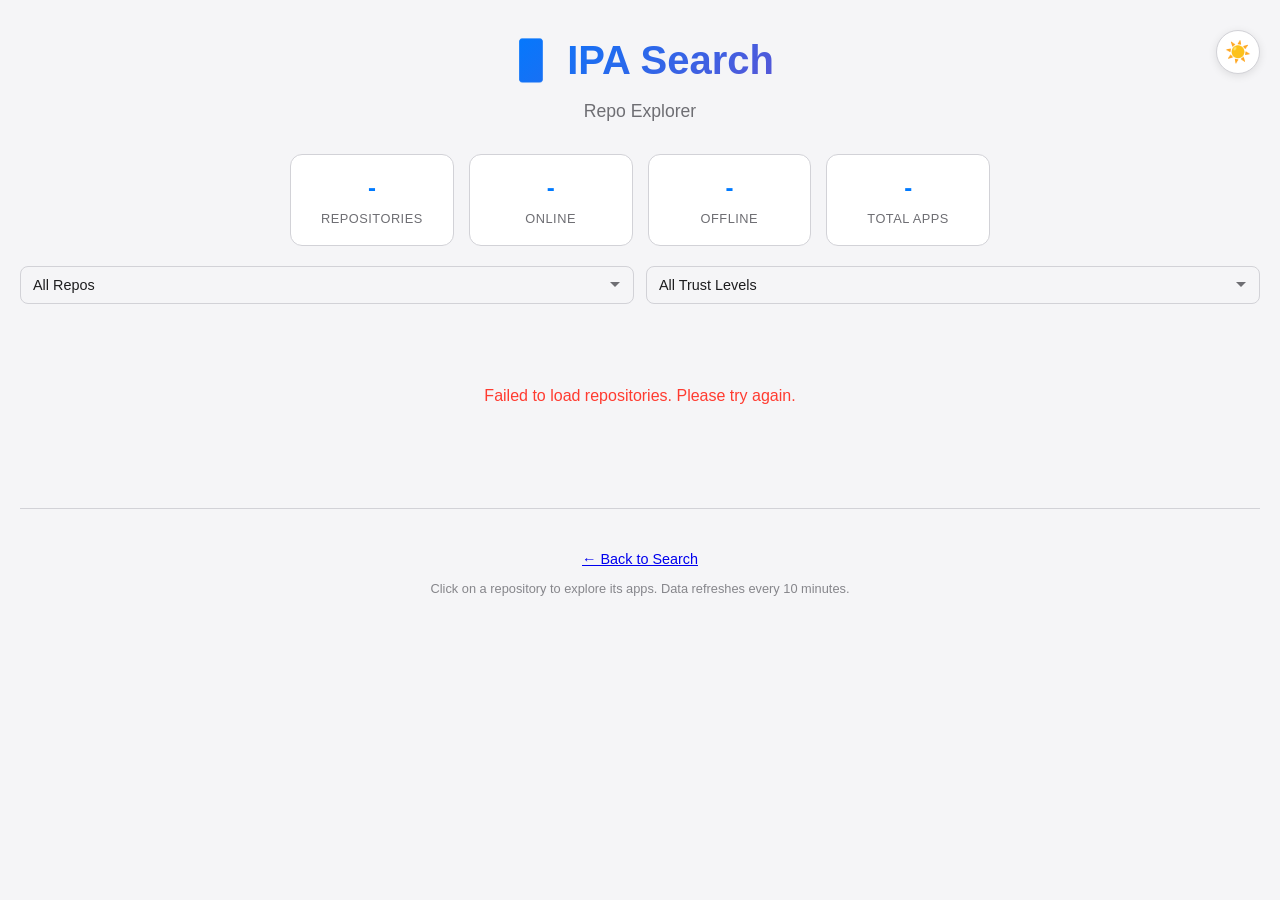
==== sources.html @ beb0f43f "Create sources.html" ====
<!DOCTYPE html>
<html lang="en">
<head>
  <meta charset="UTF-8">
  <meta name="viewport" content="width=device-width, initial-scale=1.0">
  <meta name="description" content="Browse 100+ AltStore & SideStore sources. Explore repos, see app counts, check online status. Find the best IPA repositories for iOS sideloading.">
  <meta name="keywords" content="AltStore sources, SideStore repos, AltStore repos 2025, best AltStore sources, IPA repositories, iOS repo list, sideload sources, TrollStore sources">
  <title>Repo Explorer: Browse 100+ AltStore & SideStore Sources | IPA Search</title>

  <!-- Canonical URL -->
  <link rel="canonical" href="https://ipasearch.xyz/sources.html">

  <!-- Open Graph / Facebook -->
  <meta property="og:type" content="website">
  <meta property="og:url" content="https://ipasearch.xyz/sources.html">
  <meta property="og:title" content="Repo Explorer: Browse 100+ AltStore & SideStore Sources">
  <meta property="og:description" content="Browse 100+ AltStore & SideStore sources. Explore repos, see app counts, check online status. Find the best IPA repositories.">
  <meta property="og:image" content="https://ipasearch.xyz/og-image.png">

  <!-- Twitter -->
  <meta name="twitter:card" content="summary_large_image">
  <meta name="twitter:url" content="https://ipasearch.xyz/sources.html">
  <meta name="twitter:title" content="Repo Explorer: Browse 100+ AltStore & SideStore Sources">
  <meta name="twitter:description" content="Browse 100+ AltStore & SideStore sources. Explore repos, see app counts, check online status.">
  <meta name="twitter:image" content="https://ipasearch.xyz/og-image.png">

  <link rel="stylesheet" href="style.css">

  <!-- Favicon & Apple Touch Icon -->
  <link rel="icon" href="data:image/svg+xml,<svg xmlns='http://www.w3.org/2000/svg' viewBox='0 0 100 100'><rect fill='%23007aff' width='100' height='100' rx='22'/></svg>">
  <link rel="apple-touch-icon" href="/apple-touch-icon.png">

  <!-- Structured Data (JSON-LD) -->
  <script type="application/ld+json">
  {
    "@context": "https://schema.org",
    "@type": "CollectionPage",
    "name": "Repo Explorer | IPA Search",
    "url": "https://ipasearch.xyz/sources.html",
    "description": "Browse all 100+ iOS app repository sources. Explore apps in each repo.",
    "isPartOf": {
      "@type": "WebApplication",
      "name": "IPA Search",
      "url": "https://ipasearch.xyz/"
    }
  }
  </script>
</head>
<body>
  <div class="container">
    <!-- Header -->
    <header>
      <div class="header-content">
        <h1><a href="/" class="header-link">📱 IPA Search</a></h1>
        <p class="subtitle">Repo Explorer</p>
        <button id="theme-toggle" class="theme-btn" aria-label="Toggle theme">
          <span class="sun-icon">☀️</span>
          <span class="moon-icon">🌙</span>
        </button>
      </div>
    </header>

    <!-- Stats Section -->
    <section class="sources-stats">
      <div class="stats-grid">
        <div class="stat-card">
          <span class="stat-value" id="stat-total">-</span>
          <span class="stat-label">Repositories</span>
        </div>
        <div class="stat-card">
          <span class="stat-value" id="stat-online">-</span>
          <span class="stat-label">Online</span>
        </div>
        <div class="stat-card">
          <span class="stat-value" id="stat-offline">-</span>
          <span class="stat-label">Offline</span>
        </div>
        <div class="stat-card">
          <span class="stat-value" id="stat-apps">-</span>
          <span class="stat-label">Total Apps</span>
        </div>
      </div>
    </section>

    <!-- Filter -->
    <section class="sources-filter">
      <select id="filter-status" class="filter-select">
        <option value="all">All Repos</option>
        <option value="online">Online Only</option>
        <option value="offline">Offline Only</option>
      </select>
      <select id="filter-trust" class="filter-select">
        <option value="all">All Trust Levels</option>
        <option value="official">Official</option>
        <option value="developer">Developer</option>
        <option value="community">Community</option>
        <option value="unverified">Unverified</option>
      </select>
    </section>

    <!-- Sources List -->
    <section class="sources-section">
      <div id="loading" class="loading">
        <div class="spinner"></div>
        <p>Loading repositories...</p>
      </div>

      <div id="sources-list" class="sources-list hidden"></div>
    </section>

    <!-- Footer -->
    <footer>
      <p><a href="/">← Back to Search</a></p>
      <p class="disclaimer">Click on a repository to explore its apps. Data refreshes every 10 minutes.</p>
    </footer>
  </div>

  <script>
    // Theme handling
    const themeToggle = document.getElementById('theme-toggle');
    const savedTheme = localStorage.getItem('theme') || 'light';
    document.documentElement.setAttribute('data-theme', savedTheme);

    themeToggle.addEventListener('click', () => {
      const current = document.documentElement.getAttribute('data-theme');
      const next = current === 'dark' ? 'light' : 'dark';
      document.documentElement.setAttribute('data-theme', next);
      localStorage.setItem('theme', next);
    });

    // Sanitization helpers
    function escapeHtml(text) {
      const div = document.createElement('div');
      div.textContent = String(text);
      return div.innerHTML;
    }

    function escapeAttr(text) {
      return String(text).replace(/&/g, '&amp;').replace(/"/g, '&quot;').replace(/'/g, '&#39;').replace(/</g, '&lt;').replace(/>/g, '&gt;');
    }

    function sanitizeUrl(url) {
      if (!url) return '';
      const str = String(url).trim();
      if (str.startsWith('data:image/')) return str;
      try {
        const parsed = new URL(str);
        if (parsed.protocol === 'https:' || parsed.protocol === 'http:') return str;
      } catch {}
      return '';
    }

    // State
    let allSources = [];
    const expandedCache = new Map(); // Cache fetched apps

    // Elements
    const loading = document.getElementById('loading');
    const sourcesList = document.getElementById('sources-list');
    const filterStatus = document.getElementById('filter-status');
    const filterTrust = document.getElementById('filter-trust');

    // Fetch sources
    async function fetchSources() {
      try {
        const res = await fetch('/api/sources');
        const data = await res.json();

        document.getElementById('stat-total').textContent = data.totalSources;
        document.getElementById('stat-online').textContent = data.successful;
        document.getElementById('stat-offline').textContent = data.failed;
        document.getElementById('stat-apps').textContent = data.totalApps.toLocaleString();

        allSources = data.sources;
        renderSources(allSources);

        loading.classList.add('hidden');
        sourcesList.classList.remove('hidden');
      } catch (err) {
        loading.innerHTML = '<p class="error-message">Failed to load repositories. Please try again.</p>';
      }
    }

    // Render sources
    function renderSources(sources) {
      sourcesList.innerHTML = sources.map((source, index) => {
        const trustBadge = source.trust ?
          `<span class="trust-badge ${source.trust}">${capitalize(source.trust)}</span>` : '';
        const palBadge = source.pal ?
          `<span class="trust-badge trust-pal">PAL</span>` : '';
        const statusClass = source.success ? 'online' : 'offline';
        const statusDot = `<span class="status-dot ${statusClass}"></span>`;

        const safeIconUrl = sanitizeUrl(source.iconURL);
        const iconHtml = safeIconUrl
          ? `<img src="${escapeAttr(safeIconUrl)}" alt="" onerror="this.parentElement.innerHTML='📦'">`
          : '📦';

        return `
          <div class="repo-card ${statusClass}" data-url="${encodeURIComponent(source.url)}" data-index="${index}">
            <div class="repo-header" onclick="toggleRepo(this.parentElement)">
              <div class="repo-icon-placeholder">${iconHtml}</div>
              <div class="repo-info">
                <div class="repo-title-row">
                  ${statusDot}
                  <h3 class="repo-name">${escapeHtml(source.name || 'Unknown')}</h3>
                  <span class="repo-count">${parseInt(source.appCount, 10) || 0}</span>
                  ${trustBadge}${palBadge}
                </div>
                <p class="repo-url">${escapeHtml(source.url)}</p>
              </div>
              <span class="repo-chevron">▶</span>
            </div>
            <div class="repo-content hidden">
              <div class="repo-apps-loading">
                <div class="spinner-small"></div>
                <span>Loading apps...</span>
              </div>
              <div class="repo-apps hidden"></div>
            </div>
          </div>
        `;
      }).join('');
    }

    // Toggle repo expansion
    async function toggleRepo(card) {
      const content = card.querySelector('.repo-content');
      const chevron = card.querySelector('.repo-chevron');
      const appsContainer = card.querySelector('.repo-apps');
      const appsLoading = card.querySelector('.repo-apps-loading');
      const url = decodeURIComponent(card.dataset.url);

      // Toggle expanded state
      const isExpanded = !content.classList.contains('hidden');

      if (isExpanded) {
        content.classList.add('hidden');
        chevron.classList.remove('expanded');
        return;
      }

      content.classList.remove('hidden');
      chevron.classList.add('expanded');

      // Check cache
      if (expandedCache.has(url)) {
        appsLoading.classList.add('hidden');
        appsContainer.classList.remove('hidden');
        appsContainer.innerHTML = expandedCache.get(url);
        return;
      }

      // Fetch apps
      try {
        const res = await fetch(`/api/source?url=${encodeURIComponent(url)}`);
        const data = await res.json();

        if (!data.success) {
          throw new Error(data.error || 'Failed to load');
        }

        const appsHtml = renderApps(data.apps);
        expandedCache.set(url, appsHtml);

        appsLoading.classList.add('hidden');
        appsContainer.classList.remove('hidden');
        appsContainer.innerHTML = appsHtml;

        // Update icon if available
        if (data.iconURL) {
          const safeUrl = sanitizeUrl(data.iconURL);
          if (safeUrl) {
            const iconEl = card.querySelector('.repo-icon-placeholder');
            iconEl.innerHTML = `<img src="${escapeAttr(safeUrl)}" alt="" onerror="this.parentElement.innerHTML='📦'">`;
          }
        }

      } catch (err) {
        appsLoading.innerHTML = `<span class="error-message">Failed to load apps: ${escapeHtml(err.message)}</span>`;
      }
    }

    // Render apps list
    function renderApps(apps) {
      if (!apps || apps.length === 0) {
        return '<p class="no-apps">No apps found in this repository.</p>';
      }

      return apps.map(app => {
        const age = app.versionDate ? getTimeAgo(app.versionDate) : '';
        const size = app.size ? formatSize(app.size) : '';
        const desc = app.localizedDescription ?
          truncate(app.localizedDescription.replace(/\n/g, ' '), 100) : '';

        const appIconUrl = sanitizeUrl(app.iconURL) || 'data:image/svg+xml,<svg xmlns=%22http://www.w3.org/2000/svg%22 viewBox=%220 0 60 60%22><rect fill=%22%23666%22 width=%2260%22 height=%2260%22 rx=%2212%22/></svg>';
        const appDownloadUrl = sanitizeUrl(app.downloadURL);

        return `
          <div class="repo-app-card">
            <img class="repo-app-icon" src="${escapeAttr(appIconUrl)}" alt="" onerror="this.src='data:image/svg+xml,<svg xmlns=%22http://www.w3.org/2000/svg%22 viewBox=%220 0 60 60%22><rect fill=%22%23666%22 width=%2260%22 height=%2260%22 rx=%2212%22/></svg>'">
            <div class="repo-app-info">
              <h4 class="repo-app-name">${escapeHtml(app.name)}</h4>
              <div class="repo-app-meta">
                ${age ? `<span class="repo-app-age">${escapeHtml(age)}</span>` : ''}
                ${app.version ? `<span class="repo-app-version">v${escapeHtml(app.version)}</span>` : ''}
                ${size ? `<span class="repo-app-size">${escapeHtml(size)}</span>` : ''}
              </div>
              ${desc ? `<p class="repo-app-desc">${escapeHtml(desc)}</p>` : ''}
            </div>
            ${appDownloadUrl ? `<a href="${escapeAttr(appDownloadUrl)}" class="repo-app-download" target="_blank" title="Download" onclick="event.stopPropagation()">⬇️</a>` : ''}
          </div>
        `;
      }).join('');
    }

    // Filter sources
    function applyFilters() {
      const status = filterStatus.value;
      const trust = filterTrust.value;

      let filtered = allSources;

      if (status === 'online') {
        filtered = filtered.filter(s => s.success);
      } else if (status === 'offline') {
        filtered = filtered.filter(s => !s.success);
      }

      if (trust !== 'all') {
        if (trust === 'unverified') {
          filtered = filtered.filter(s => !s.trust);
        } else {
          filtered = filtered.filter(s => s.trust === trust);
        }
      }

      renderSources(filtered);
    }

    filterStatus.addEventListener('change', applyFilters);
    filterTrust.addEventListener('change', applyFilters);

    // Helpers
    function capitalize(str) {
      return str.charAt(0).toUpperCase() + str.slice(1);
    }

    function truncate(str, len) {
      return str.length > len ? str.substring(0, len) + '...' : str;
    }

    function formatSize(bytes) {
      if (bytes < 1024 * 1024) return Math.round(bytes / 1024) + ' KB';
      return (bytes / (1024 * 1024)).toFixed(1) + ' MB';
    }

    function getTimeAgo(dateStr) {
      const date = new Date(dateStr);
      const now = new Date();
      const diffMs = now - date;
      const diffDays = Math.floor(diffMs / (1000 * 60 * 60 * 24));

      if (diffDays < 0) return 'Future';
      if (diffDays === 0) return 'Today';
      if (diffDays === 1) return 'Yesterday';
      if (diffDays < 7) return diffDays + ' days ago';
      if (diffDays < 30) return Math.floor(diffDays / 7) + 'w ago';
      if (diffDays < 365) return Math.floor(diffDays / 30) + 'mo ago';

      const years = Math.floor(diffDays / 365);
      const remainingDays = diffDays % 365;
      if (remainingDays > 30) {
        return `${years}y ${Math.floor(remainingDays / 30)}mo ago`;
      }
      return `${years}y ago`;
    }

    // Init
    fetchSources();
  </script>
<script type="module" src="https://static.cloudflareinsights.com/beacon.min.js/v31edd6df95cf4e85bb4c19e7a9bdbcba1788362987495" integrity="sha512-iIg7k2xntmwu6/uSb5tpc/hySgZc4eoL31yB29W6tJFo2akwjPWcEqnCEdJvGexCL0KEQwVYv5BlowfhVz26hg==" data-cf-beacon='{"version":"2024.11.0","token":"49f5c4924f894ab6a2064449a4769128","r":1,"spa":2}' crossorigin="anonymous"></script>
</body>
</html>
---- style.css ----
/* CSS Variables for Theming */
:root {
  /* Light Theme (default) */
  --bg-primary: #f5f5f7;
  --bg-secondary: #ffffff;
  --bg-tertiary: #e8e8ed;
  --text-primary: #1d1d1f;
  --text-secondary: #6e6e73;
  --text-tertiary: #86868b;
  --accent-color: #007aff;
  --accent-hover: #0056b3;
  --border-color: #d2d2d7;
  --shadow-color: rgba(0, 0, 0, 0.1);
  --card-bg: #ffffff;
  --success-color: #34c759;
  --error-color: #ff3b30;
  --warning-color: #ff9500;
}

[data-theme="dark"] {
  /* Dark Theme */
  --bg-primary: #000000;
  --bg-secondary: #1c1c1e;
  --bg-tertiary: #2c2c2e;
  --text-primary: #f5f5f7;
  --text-secondary: #a1a1a6;
  --text-tertiary: #6e6e73;
  --accent-color: #0a84ff;
  --accent-hover: #409cff;
  --border-color: #38383a;
  --shadow-color: rgba(0, 0, 0, 0.3);
  --card-bg: #1c1c1e;
  --success-color: #30d158;
  --error-color: #ff453a;
  --warning-color: #ff9f0a;
}

/* Reset & Base Styles */
* {
  margin: 0;
  padding: 0;
  box-sizing: border-box;
}

html, body {
  overflow-x: hidden;
}

body {
  font-family: -apple-system, BlinkMacSystemFont, 'Segoe UI', Roboto, Oxygen, Ubuntu, sans-serif;
  background-color: var(--bg-primary);
  color: var(--text-primary);
  line-height: 1.5;
  min-height: 100vh;
  transition: background-color 0.3s ease, color 0.3s ease;
}

.container {
  max-width: 1400px;
  margin: 0 auto;
  padding: 0 20px;
}

/* Header */
header {
  padding: 30px 0;
  text-align: center;
  position: relative;
}

.header-content {
  position: relative;
}

header h1 {
  font-size: 2.5rem;
  font-weight: 700;
  margin-bottom: 8px;
  background: linear-gradient(135deg, var(--accent-color), #5856d6);
  -webkit-background-clip: text;
  -webkit-text-fill-color: transparent;
  background-clip: text;
  cursor: pointer;
  transition: opacity 0.2s ease;
  display: inline-block;
}

header h1:hover {
  opacity: 0.7;
}

.subtitle {
  color: var(--text-secondary);
  font-size: 1.1rem;
}

/* Main Navigation */
.main-nav {
  display: flex;
  justify-content: center;
  gap: 12px;
  margin-bottom: 20px;
  flex-wrap: wrap;
}

.nav-btn {
  display: inline-flex;
  align-items: center;
  gap: 10px;
  padding: 12px 20px;
  background: var(--bg-secondary);
  border: 1px solid var(--border-color);
  border-radius: 12px;
  color: var(--text-primary);
  text-decoration: none;
  font-weight: 500;
  transition: all 0.2s;
  box-shadow: 0 2px 8px rgba(0, 0, 0, 0.06);
}

.nav-btn:hover {
  background: var(--accent-color);
  color: white;
  border-color: var(--accent-color);
  transform: translateY(-2px);
  box-shadow: 0 4px 12px rgba(0, 122, 255, 0.3);
}

.nav-btn:hover .nav-badge {
  background: rgba(255, 255, 255, 0.2);
  color: white;
}

.nav-icon {
  font-size: 1.3rem;
}

.nav-text {
  font-size: 1rem;
}

.nav-badge {
  background: var(--bg-tertiary);
  color: var(--text-secondary);
  font-size: 0.75rem;
  font-weight: 600;
  padding: 4px 10px;
  border-radius: 20px;
  transition: all 0.2s;
}

.nav-btn-secondary {
  background: transparent;
  border-style: dashed;
}

.nav-btn-secondary:hover {
  background: var(--accent-color);
  border-style: solid;
}

.nav-btn-donate {
  background: #ffdd00;
  color: #000;
  border-color: #ffdd00;
}

.nav-btn-donate:hover {
  background: #ffcc00;
  color: #000;
  border-color: #ffcc00;
}

/* Suggest Modal */
.suggest-modal-content {
  max-width: 450px;
}

.suggest-title {
  font-size: 1.4rem;
  margin: 0 0 8px 0;
}

.suggest-subtitle {
  color: var(--text-secondary);
  margin: 0 0 24px 0;
  font-size: 0.95rem;
}

.form-group {
  margin-bottom: 18px;
}

.form-group label {
  display: block;
  font-size: 0.85rem;
  font-weight: 500;
  margin-bottom: 6px;
  color: var(--text-primary);
}

.form-group input {
  width: 100%;
  padding: 12px 14px;
  font-size: 1rem;
  border: 1px solid var(--border-color);
  border-radius: 10px;
  background: var(--bg-primary);
  color: var(--text-primary);
  transition: border-color 0.2s, box-shadow 0.2s;
}

.form-group input:focus {
  outline: none;
  border-color: var(--accent-color);
  box-shadow: 0 0 0 3px rgba(0, 122, 255, 0.15);
}

.form-group input::placeholder {
  color: var(--text-secondary);
  opacity: 0.7;
}

.field-hint {
  display: block;
  font-size: 0.75rem;
  color: var(--text-tertiary);
  margin-top: 4px;
}

.form-group input:invalid:not(:placeholder-shown) + .field-hint {
  color: var(--error-color);
}

.suggest-submit-btn {
  width: 100%;
  padding: 14px;
  font-size: 1rem;
  font-weight: 600;
  color: white;
  background: var(--accent-color);
  border: none;
  border-radius: 10px;
  cursor: pointer;
  transition: background 0.2s, transform 0.1s;
}

.suggest-submit-btn:hover {
  background: #0066d6;
}

.suggest-submit-btn:active {
  transform: scale(0.98);
}

.suggest-submit-btn:disabled {
  opacity: 0.7;
  cursor: not-allowed;
}

.suggest-message {
  text-align: center;
  padding: 30px 20px;
}

.suggest-message .success-icon,
.suggest-message .error-icon {
  font-size: 3rem;
  display: block;
  margin-bottom: 12px;
}

.suggest-message p {
  margin: 0;
  font-size: 1.1rem;
  color: var(--text-primary);
}

/* Theme Toggle */
.theme-btn {
  position: absolute;
  top: 0;
  right: 0;
  background: var(--bg-secondary);
  border: 1px solid var(--border-color);
  border-radius: 50%;
  width: 44px;
  height: 44px;
  cursor: pointer;
  display: flex;
  align-items: center;
  justify-content: center;
  font-size: 1.3rem;
  transition: all 0.3s ease;
  box-shadow: 0 2px 8px var(--shadow-color);
}

.theme-btn:hover {
  transform: scale(1.1);
}

.moon-icon {
  display: none;
}

[data-theme="dark"] .sun-icon {
  display: none;
}

[data-theme="dark"] .moon-icon {
  display: inline;
}

/* Ad Container: 728x90 leaderboard (shows after results) */
.ad-container {
  margin: 30px auto;
  text-align: center;
}

.ad-leaderboard {
  max-width: 728px;
}

.ad-placeholder {
  background: var(--bg-tertiary);
  border: 1px dashed var(--border-color);
  border-radius: 8px;
  display: flex;
  flex-direction: column;
  align-items: center;
  justify-content: center;
  padding: 20px;
  min-height: 90px;
  position: relative;
}

.ad-label {
  font-size: 0.65rem;
  color: var(--text-tertiary);
  position: absolute;
  top: 4px;
  left: 8px;
  text-transform: uppercase;
  letter-spacing: 0.5px;
}

/* In-feed ad (between results) */
.ad-in-feed {
  grid-column: 1 / -1;
  display: flex;
  justify-content: center;
  padding: 20px 0;
}

.ad-in-feed .ad-placeholder {
  max-width: 728px;
  width: 100%;
}

/* Sticky Mobile Footer Ad */
.mobile-sticky-ad {
  position: fixed;
  bottom: 0;
  left: 0;
  right: 0;
  background: var(--bg-secondary);
  border-top: 1px solid var(--border-color);
  display: flex;
  justify-content: center;
  align-items: center;
  padding: 8px;
  z-index: 1000;
  box-shadow: 0 -2px 10px var(--shadow-color);
}

.close-sticky-ad {
  position: absolute;
  top: -12px;
  right: 10px;
  width: 24px;
  height: 24px;
  border-radius: 50%;
  background: var(--bg-tertiary);
  border: 1px solid var(--border-color);
  color: var(--text-secondary);
  font-size: 16px;
  cursor: pointer;
  display: flex;
  align-items: center;
  justify-content: center;
  line-height: 1;
}

.close-sticky-ad:hover {
  background: var(--border-color);
}

/* Only show sticky ad on mobile */
@media (min-width: 769px) {
  .mobile-sticky-ad {
    display: none !important;
  }
}

/* Add padding to footer when sticky ad is visible on mobile */
@media (max-width: 768px) {
  body.has-sticky-ad footer {
    padding-bottom: 70px;
  }
}

/* Search Section */
.search-section {
  margin: 30px 0;
}

.search-container {
  display: flex;
  gap: 12px;
  max-width: 700px;
  margin: 0 auto;
}

#search-input {
  flex: 1;
  padding: 16px 20px;
  font-size: 1.1rem;
  border: 2px solid var(--border-color);
  border-radius: 12px;
  background: var(--bg-secondary);
  color: var(--text-primary);
  outline: none;
  transition: all 0.3s ease;
}

#search-input:focus {
  border-color: var(--accent-color);
  box-shadow: 0 0 0 3px rgba(0, 122, 255, 0.2);
}

#search-input::placeholder {
  color: var(--text-tertiary);
}

.search-btn {
  padding: 16px 28px;
  font-size: 1rem;
  font-weight: 600;
  background: var(--accent-color);
  color: white;
  border: none;
  border-radius: 12px;
  cursor: pointer;
  display: flex;
  align-items: center;
  gap: 8px;
  transition: all 0.3s ease;
}

.search-btn:hover {
  background: var(--accent-hover);
  transform: translateY(-2px);
}

.search-btn:active {
  transform: translateY(0);
}

.search-hints {
  display: flex;
  align-items: center;
  justify-content: center;
  gap: 10px;
  margin-top: 15px;
  flex-wrap: wrap;
}

.search-hints span {
  color: var(--text-secondary);
  font-size: 0.9rem;
}

.hint-btn {
  padding: 6px 14px;
  font-size: 0.85rem;
  background: var(--bg-secondary);
  color: var(--text-primary);
  border: 1px solid var(--border-color);
  border-radius: 20px;
  cursor: pointer;
  transition: all 0.2s ease;
}

.hint-btn:hover {
  background: var(--accent-color);
  color: white;
  border-color: var(--accent-color);
}

/* Trending Searches */
.trending-section {
  max-width: 700px;
  margin: 18px auto 0;
  text-align: center;
}

.trending-header {
  display: flex;
  align-items: center;
  justify-content: center;
  gap: 12px;
  margin-bottom: 10px;
}

.trending-label {
  font-size: 0.8rem;
  font-weight: 600;
  color: var(--text-secondary);
  text-transform: uppercase;
  letter-spacing: 0.5px;
}

.trending-tabs {
  display: flex;
  gap: 4px;
}

.trending-tab {
  padding: 4px 10px;
  font-size: 0.75rem;
  background: transparent;
  color: var(--text-tertiary);
  border: 1px solid var(--border-color);
  border-radius: 14px;
  cursor: pointer;
  transition: all 0.2s ease;
}

.trending-tab:hover {
  color: var(--text-primary);
  border-color: var(--text-secondary);
}

.trending-tab.active {
  background: var(--accent-color);
  color: white;
  border-color: var(--accent-color);
}

.trending-chips {
  display: flex;
  flex-wrap: wrap;
  justify-content: center;
  gap: 8px;
}

.trending-chip {
  padding: 6px 14px;
  font-size: 0.85rem;
  background: var(--bg-secondary);
  color: var(--text-primary);
  border: 1px solid var(--border-color);
  border-radius: 20px;
  cursor: pointer;
  transition: all 0.2s ease;
  white-space: nowrap;
}

.trending-chip:hover {
  background: var(--accent-color);
  color: white;
  border-color: var(--accent-color);
}

.trending-chip .trending-count {
  font-size: 0.7rem;
  color: var(--text-tertiary);
  margin-left: 4px;
}

.trending-chip:hover .trending-count {
  color: rgba(255, 255, 255, 0.7);
}

/* Filters Section */
.filters-section {
  max-width: 700px;
  margin: 20px auto 0;
  padding: 20px;
  background: var(--bg-secondary);
  border: 1px solid var(--border-color);
  border-radius: 12px;
  box-shadow: 0 4px 12px var(--shadow-color);
}

/* Hide toggle button on desktop */
.filters-toggle {
  display: none;
}

/* PAL toggle: pill style matching trust checkboxes */
.pal-toggle {
  display: flex;
  align-items: center;
  gap: 4px;
  cursor: pointer;
  padding: 6px 10px;
  background: var(--bg-primary);
  border: 1px solid var(--border-color);
  border-radius: 6px;
  transition: all 0.2s ease;
  user-select: none;
}

.pal-toggle:hover {
  border-color: rgba(175, 82, 222, 0.5);
}

.pal-toggle input {
  display: none;
}

.pal-toggle-label {
  font-size: 0.8rem;
  color: var(--text-tertiary);
  transition: color 0.2s ease;
}

.pal-toggle-label::before {
  content: '';
  display: inline-block;
  width: 8px;
  height: 8px;
  border-radius: 50%;
  margin-right: 4px;
  background: #af52de;
  transition: background 0.2s ease;
  vertical-align: middle;
}

.pal-toggle:has(input:checked) {
  border-color: #af52de;
  background: var(--bg-secondary);
}

.pal-toggle:has(input:checked) .pal-toggle-label {
  color: #af52de;
}

.filters-grid {
  display: flex;
  flex-wrap: wrap;
  gap: 15px;
  align-items: end;
}

.filter-group {
  display: flex;
  flex-direction: column;
  gap: 6px;
}

.filter-label {
  font-size: 0.75rem;
  font-weight: 600;
  color: var(--text-secondary);
  text-transform: uppercase;
  letter-spacing: 0.5px;
}

.filter-select {
  padding: 10px 32px 10px 12px;
  font-size: 0.9rem;
  background: var(--bg-primary);
  color: var(--text-primary);
  border: 1px solid var(--border-color);
  border-radius: 8px;
  cursor: pointer;
  transition: all 0.2s ease;
  appearance: none;
  background-image: url("data:image/svg+xml,%3Csvg xmlns='http://www.w3.org/2000/svg' width='12' height='12' viewBox='0 0 12 12'%3E%3Cpath fill='%236e6e73' d='M6 8L1 3h10z'/%3E%3C/svg%3E");
  background-repeat: no-repeat;
  background-position: right 12px center;
}

.filter-select:hover {
  border-color: var(--accent-color);
}

.filter-select:focus {
  outline: none;
  border-color: var(--accent-color);
  box-shadow: 0 0 0 3px rgba(0, 122, 255, 0.2);
}

.clear-filters-btn {
  padding: 10px 16px;
  font-size: 0.85rem;
  background: transparent;
  color: var(--text-secondary);
  border: 1px solid var(--border-color);
  border-radius: 8px;
  cursor: pointer;
  transition: all 0.2s ease;
  margin-left: auto;
}

.clear-filters-btn:hover {
  background: var(--error-color);
  color: white;
  border-color: var(--error-color);
}

/* App type badges */
.app-type-badge {
  display: inline-block;
  padding: 2px 6px;
  font-size: 0.6rem;
  font-weight: 500;
  text-transform: lowercase;
  border-radius: 3px;
  margin-left: 6px;
  opacity: 0.8;
}

.badge-tweaked {
  background: var(--bg-tertiary);
  color: var(--text-secondary);
}

.badge-emulator {
  background: var(--bg-tertiary);
  color: var(--text-secondary);
}

.badge-streaming {
  background: var(--bg-tertiary);
  color: var(--text-secondary);
}

.badge-jailbreak {
  background: var(--bg-tertiary);
  color: var(--text-secondary);
}

.badge-social {
  background: var(--bg-tertiary);
  color: var(--text-secondary);
}

.badge-games {
  background: var(--bg-tertiary);
  color: var(--text-secondary);
}

.badge-utilities {
  background: var(--bg-tertiary);
  color: var(--text-secondary);
}

/* Stats Section */
.stats-section {
  margin: 25px 0;
}

.stats-grid {
  display: grid;
  grid-template-columns: repeat(4, 1fr);
  gap: 15px;
  max-width: 700px;
  margin: 0 auto;
}

.stat-card {
  background: var(--bg-secondary);
  border: 1px solid var(--border-color);
  border-radius: 12px;
  padding: 15px;
  text-align: center;
  transition: all 0.3s ease;
}

.stat-value {
  display: block;
  font-size: 1.5rem;
  font-weight: 700;
  color: var(--accent-color);
}

.stat-label {
  font-size: 0.8rem;
  color: var(--text-secondary);
  text-transform: uppercase;
  letter-spacing: 0.5px;
}


/* Results Section */
.results-section {
  min-height: 300px;
  margin: 20px 0;
}

.results-grid {
  display: grid;
  grid-template-columns: repeat(auto-fill, minmax(min(300px, 100%), 1fr));
  gap: 16px;
}

/* App Card: flexbox for internal alignment */
.app-card {
  position: relative;
  background: var(--card-bg);
  border: 1px solid var(--border-color);
  border-radius: 16px;
  padding: 16px;
  transition: transform 0.2s ease, box-shadow 0.2s ease;
  display: flex;
  flex-direction: column;
  height: 100%;
  min-width: 0;
  overflow: hidden;
}

.app-card:hover {
  transform: translateY(-2px);
  box-shadow: 0 8px 24px var(--shadow-color);
}

.app-header {
  display: flex;
  gap: 12px;
  margin-bottom: 12px;
  align-items: flex-start;
}

.app-icon {
  width: 52px;
  height: 52px;
  border-radius: 12px;
  object-fit: cover;
  background: var(--bg-tertiary);
  flex-shrink: 0;
}

.app-info {
  flex: 1;
  min-width: 0;
}

.app-name {
  font-size: 1rem;
  font-weight: 600;
  margin-bottom: 2px;
  white-space: nowrap;
  overflow: hidden;
  text-overflow: ellipsis;
}

.app-developer {
  font-size: 0.8rem;
  color: var(--text-secondary);
  white-space: nowrap;
  overflow: hidden;
  text-overflow: ellipsis;
  margin-bottom: 4px;
}


.app-description {
  font-size: 0.85rem;
  color: var(--text-secondary);
  line-height: 1.4;
  display: -webkit-box;
  -webkit-line-clamp: 2;
  -webkit-box-orient: vertical;
  overflow: hidden;
  flex: 1;
  margin-bottom: 10px;
}

.app-meta {
  margin-top: auto;
}

.app-bundle {
  font-size: 0.7rem;
  color: var(--text-tertiary);
  font-family: monospace;
  margin-bottom: 4px;
  white-space: nowrap;
  overflow: hidden;
  text-overflow: ellipsis;
}

.app-meta-info {
  display: flex;
  align-items: center;
  gap: 6px;
  margin-top: 4px;
  flex-wrap: wrap;
  overflow: hidden;
}

.meta-item {
  font-size: 0.75rem;
  color: var(--text-tertiary);
}

.meta-version {
  color: var(--text-secondary);
  font-weight: 500;
}

.meta-sep {
  color: var(--text-tertiary);
  font-size: 0.6rem;
}

.app-source {
  font-size: 0.7rem;
  color: var(--text-tertiary);
  margin-bottom: 10px;
  white-space: nowrap;
  overflow: hidden;
  text-overflow: ellipsis;
}

/* Trust Badges */
.trust-badge {
  display: inline-flex;
  align-items: center;
  gap: 3px;
  padding: 2px 6px;
  font-size: 0.6rem;
  font-weight: 600;
  border-radius: 4px;
  margin-left: 6px;
  white-space: nowrap;
  vertical-align: middle;
}

.trust-official {
  background: rgba(52, 199, 89, 0.15);
  color: var(--success-color);
  border: 1px solid rgba(52, 199, 89, 0.3);
}

.trust-developer {
  background: rgba(0, 122, 255, 0.15);
  color: var(--accent-color);
  border: 1px solid rgba(0, 122, 255, 0.3);
}

.trust-community {
  background: rgba(255, 149, 0, 0.15);
  color: var(--warning-color);
  border: 1px solid rgba(255, 149, 0, 0.3);
}

.trust-pal {
  background: rgba(175, 82, 222, 0.15);
  color: #af52de;
  border: 1px solid rgba(175, 82, 222, 0.3);
}

.trust-unverified {
  background: transparent;
  color: var(--text-tertiary);
  border: 1px dashed var(--border-color);
  opacity: 0;
  transition: opacity 0.2s ease;
}

.app-card:hover .trust-unverified {
  opacity: 0.6;
}

[data-theme="dark"] .trust-pal {
  background: rgba(191, 90, 242, 0.2);
  border-color: rgba(191, 90, 242, 0.4);
}

[data-theme="dark"] .trust-official {
  background: rgba(48, 209, 88, 0.2);
  border-color: rgba(48, 209, 88, 0.4);
}

[data-theme="dark"] .trust-developer {
  background: rgba(10, 132, 255, 0.2);
  border-color: rgba(10, 132, 255, 0.4);
}

[data-theme="dark"] .trust-community {
  background: rgba(255, 159, 10, 0.2);
  border-color: rgba(255, 159, 10, 0.4);
}

/* Trust Filter Checkboxes */
.filter-group-trust {
  min-width: 200px;
}

.trust-checkboxes {
  display: flex;
  gap: 8px;
  flex-wrap: wrap;
}

.trust-checkbox {
  display: flex;
  align-items: center;
  gap: 4px;
  cursor: pointer;
  padding: 6px 10px;
  background: var(--bg-primary);
  border: 1px solid var(--border-color);
  border-radius: 6px;
  transition: all 0.2s ease;
}

.trust-checkbox:hover {
  border-color: var(--accent-color);
}

.trust-checkbox input {
  display: none;
}

.trust-checkbox input:checked + .trust-check-label.official {
  color: var(--success-color);
}

.trust-checkbox input:checked + .trust-check-label.developer {
  color: var(--accent-color);
}

.trust-checkbox input:checked + .trust-check-label.community {
  color: var(--warning-color);
}

.trust-checkbox:has(input:checked) {
  border-color: var(--accent-color);
  background: var(--bg-secondary);
}

.trust-check-label {
  font-size: 0.8rem;
  color: var(--text-tertiary);
  transition: color 0.2s ease;
}

.trust-check-label::before {
  content: '';
  display: inline-block;
  width: 8px;
  height: 8px;
  border-radius: 50%;
  margin-right: 4px;
  background: var(--text-tertiary);
  transition: background 0.2s ease;
}

.trust-check-label.official::before {
  background: var(--success-color);
}

.trust-check-label.developer::before {
  background: var(--accent-color);
}

.trust-check-label.community::before {
  background: var(--warning-color);
}

.app-actions {
  display: flex;
  gap: 8px;
}

.download-btn {
  flex: 1;
  padding: 8px 14px;
  font-size: 0.85rem;
  font-weight: 600;
  background: var(--accent-color);
  color: white;
  border: none;
  border-radius: 8px;
  cursor: pointer;
  text-decoration: none;
  text-align: center;
  white-space: nowrap;
  transition: background 0.2s ease, transform 0.08s ease, box-shadow 0.08s ease;
}

.download-btn:hover {
  background: var(--accent-hover);
}

.download-btn:active,
.download-btn.is-feedback {
  background: var(--accent-hover);
  transform: translateY(1px) scale(0.985);
  box-shadow: inset 0 2px 10px rgba(0, 0, 0, 0.16);
}

.copy-btn {
  padding: 8px 12px;
  font-size: 0.75rem;
  background: var(--bg-tertiary);
  color: var(--text-secondary);
  border: 1px solid var(--border-color);
  border-radius: 8px;
  cursor: pointer;
  white-space: nowrap;
  transition: background 0.2s ease, border-color 0.2s ease, color 0.2s ease, transform 0.08s ease, box-shadow 0.08s ease;
}

.copy-btn:hover {
  background: var(--bg-secondary);
  color: var(--text-primary);
  border-color: var(--accent-color);
}

.copy-btn:active,
.copy-btn.is-feedback {
  background: var(--bg-secondary);
  color: var(--text-primary);
  border-color: var(--accent-color);
  transform: translateY(1px) scale(0.985);
  box-shadow: inset 0 2px 8px rgba(0, 0, 0, 0.08);
}

/* Loading State */
.loading {
  display: flex;
  flex-direction: column;
  align-items: center;
  justify-content: center;
  padding: 60px;
  color: var(--text-secondary);
}

.spinner {
  width: 40px;
  height: 40px;
  border: 3px solid var(--border-color);
  border-top-color: var(--accent-color);
  border-radius: 50%;
  animation: spin 1s linear infinite;
  margin-bottom: 15px;
}

@keyframes spin {
  to { transform: rotate(360deg); }
}

/* Welcome State */
.welcome {
  text-align: center;
  padding: 60px 20px;
}

.welcome-icon {
  font-size: 4rem;
  margin-bottom: 20px;
}

.welcome h2 {
  font-size: 1.8rem;
  margin-bottom: 10px;
}

.welcome p {
  color: var(--text-secondary);
  margin-bottom: 25px;
}

.feature-list {
  list-style: none;
  display: flex;
  flex-direction: column;
  align-items: center;
  gap: 8px;
}

.feature-list li {
  color: var(--text-secondary);
  text-align: left;
}

/* Error State */
.error {
  text-align: center;
  padding: 60px 20px;
  color: var(--error-color);
}

.error-icon {
  font-size: 3rem;
  margin-bottom: 15px;
}

.retry-btn {
  margin-top: 15px;
  padding: 10px 24px;
  font-size: 1rem;
  background: var(--accent-color);
  color: white;
  border: none;
  border-radius: 8px;
  cursor: pointer;
}

/* No Results */
.no-results {
  text-align: center;
  padding: 60px 20px;
}

.no-results-icon {
  font-size: 3rem;
  margin-bottom: 15px;
}

.no-results h3 {
  margin-bottom: 10px;
}

.no-results p {
  color: var(--text-secondary);
}

/* Footer */
footer {
  text-align: center;
  padding: 40px 20px;
  border-top: 1px solid var(--border-color);
  margin-top: 40px;
}

footer p {
  color: var(--text-secondary);
  font-size: 0.9rem;
  margin-bottom: 8px;
}

.disclaimer {
  font-size: 0.8rem;
  color: var(--text-tertiary);
}

/* Utility Classes */
.hidden {
  display: none !important;
}

/* Responsive Design */
@media (max-width: 768px) {
  header {
    padding: 20px 0;
  }

  .header-content {
    text-align: center;
    position: relative;
  }

  header h1 {
    font-size: 1.6rem;
    margin-bottom: 6px;
    display: block;
  }

  .subtitle {
    font-size: 0.9rem;
    display: block;
  }

  .theme-btn {
    position: absolute;
    top: 2px;
    right: -5px;
    width: 38px;
    height: 38px;
    font-size: 1rem;
  }

  /* Give header content right padding so title doesn't touch toggle */
  .header-content {
    padding-right: 50px;
  }

  .search-section {
    margin: 20px 0;
  }

  .search-container {
    flex-direction: column;
  }

  .search-btn {
    justify-content: center;
  }

  .search-hints {
    gap: 6px;
    margin-top: 12px;
  }

  .hint-btn {
    padding: 5px 10px;
    font-size: 0.8rem;
  }

  .trending-section {
    margin-top: 14px;
    text-align: center;
  }

  .trending-header {
    justify-content: center;
    flex-wrap: wrap;
    gap: 8px;
  }

  .trending-chips {
    justify-content: center;
    gap: 6px;
  }

  .trending-chip {
    padding: 5px 10px;
    font-size: 0.8rem;
  }

  /* Collapsible filters on mobile */
  .filters-section {
    padding: 0;
    background: transparent;
    border: none;
    box-shadow: none;
    margin-top: 15px;
  }

  .filters-toggle {
    display: flex;
    align-items: center;
    justify-content: center;
    gap: 8px;
    width: 100%;
    padding: 14px 20px;
    background: var(--bg-secondary);
    border: 1px solid var(--border-color);
    border-radius: 12px;
    color: var(--text-secondary);
    font-size: 0.95rem;
    font-weight: 500;
    cursor: pointer;
    transition: all 0.2s ease;
  }

  .filters-toggle:active {
    transform: scale(0.98);
  }

  .filters-toggle::after {
    content: '▼';
    font-size: 0.65rem;
    transition: transform 0.2s ease;
    opacity: 0.6;
  }

  .filters-section.expanded .filters-toggle {
    border-radius: 12px 12px 0 0;
    border-bottom-color: transparent;
  }

  .filters-section.expanded .filters-toggle::after {
    transform: rotate(180deg);
  }

  .filters-grid {
    display: none;
    padding: 16px;
    background: var(--bg-secondary);
    border: 1px solid var(--border-color);
    border-top: none;
    border-radius: 0 0 12px 12px;
    gap: 14px;
  }

  .filters-section.expanded .filters-grid {
    display: flex;
    flex-wrap: wrap;
  }

  .filter-group {
    width: 100%;
  }

  .filter-group-trust {
    min-width: unset;
  }

  .trust-checkboxes {
    width: 100%;
    display: flex;
    gap: 8px;
  }

  .trust-checkbox {
    flex: 1;
    justify-content: center;
    padding: 10px 6px;
    min-width: 0;
  }

  .trust-check-label {
    font-size: 0.7rem;
    white-space: nowrap;
  }

  .filter-select {
    width: 100%;
    padding: 12px 32px 12px 14px;
  }

  .clear-filters-btn {
    width: 100%;
    margin-left: 0;
    margin-top: 4px;
    padding: 12px;
  }

  .stats-grid {
    grid-template-columns: repeat(2, 1fr);
    gap: 10px;
  }

  .stat-card {
    padding: 12px;
  }

  .stat-value {
    font-size: 1.2rem;
  }

  .stat-label {
    font-size: 0.7rem;
  }

  .main-content {
    grid-template-columns: 1fr;
  }

  .results-grid {
    grid-template-columns: 1fr;
  }

  /* Welcome section mobile */
  .welcome {
    padding: 40px 20px;
  }

  .welcome-icon {
    font-size: 3rem;
  }

  .welcome h2 {
    font-size: 1.4rem;
  }

  .welcome p {
    font-size: 0.9rem;
  }

  .feature-list li {
    font-size: 0.85rem;
  }
}

/* Pagination */
.pagination {
  display: flex;
  flex-direction: column;
  align-items: center;
  gap: 15px;
  margin-top: 30px;
  padding: 20px 0;
}

.pagination-info {
  font-size: 0.9rem;
  color: var(--text-secondary);
}

.pagination-buttons {
  display: flex;
  align-items: center;
  gap: 8px;
  flex-wrap: wrap;
  justify-content: center;
}

.page-btn {
  padding: 8px 14px;
  font-size: 0.9rem;
  background: var(--bg-secondary);
  color: var(--text-primary);
  border: 1px solid var(--border-color);
  border-radius: 8px;
  cursor: pointer;
  transition: all 0.2s ease;
}

.page-btn:hover:not(:disabled) {
  background: var(--accent-color);
  color: white;
  border-color: var(--accent-color);
}

.page-btn.active {
  background: var(--accent-color);
  color: white;
  border-color: var(--accent-color);
}

.page-btn:disabled {
  opacity: 0.5;
  cursor: not-allowed;
}

.page-ellipsis {
  color: var(--text-tertiary);
  padding: 0 4px;
}

/* Highlight matched text */
.highlight {
  background: rgba(0, 122, 255, 0.15);
  padding: 1px 2px;
  border-radius: 2px;
}

[data-theme="dark"] .highlight {
  background: rgba(10, 132, 255, 0.25);
}

/* App Detail Modal */
.modal {
  position: fixed;
  top: 0;
  left: 0;
  right: 0;
  bottom: 0;
  z-index: 2000;
  display: flex;
  align-items: center;
  justify-content: center;
  padding: 20px;
}

.modal-backdrop {
  position: absolute;
  top: 0;
  left: 0;
  right: 0;
  bottom: 0;
  background: rgba(0, 0, 0, 0.6);
  backdrop-filter: blur(4px);
  touch-action: none;
}

.modal-content {
  position: relative;
  background: var(--bg-secondary);
  border-radius: 16px;
  max-width: 600px;
  width: 100%;
  max-height: 85vh;
  overflow-y: auto;
  -webkit-overflow-scrolling: touch;
  overscroll-behavior: contain;
  padding: 24px;
  box-shadow: 0 20px 60px rgba(0, 0, 0, 0.3);
  animation: modalSlideIn 0.25s ease;
}

@keyframes modalSlideIn {
  from {
    opacity: 0;
    transform: translateY(20px) scale(0.95);
  }
  to {
    opacity: 1;
    transform: translateY(0) scale(1);
  }
}

.modal-close {
  position: absolute;
  top: 16px;
  right: 16px;
  width: 32px;
  height: 32px;
  border-radius: 50%;
  border: none;
  background: var(--bg-tertiary);
  color: var(--text-secondary);
  font-size: 1.4rem;
  cursor: pointer;
  display: flex;
  align-items: center;
  justify-content: center;
  transition: all 0.2s ease;
  line-height: 1;
}

.modal-close:hover {
  background: var(--error-color);
  color: white;
}

.modal-header {
  display: flex;
  gap: 16px;
  margin-bottom: 16px;
}

.modal-icon {
  width: 80px;
  height: 80px;
  border-radius: 18px;
  object-fit: cover;
  background: var(--bg-tertiary);
  flex-shrink: 0;
}

.modal-title-section {
  flex: 1;
  min-width: 0;
}

.modal-title-section h2 {
  font-size: 1.4rem;
  font-weight: 700;
  margin-bottom: 4px;
  line-height: 1.2;
}

.modal-subtitle {
  color: var(--text-secondary);
  font-size: 0.95rem;
  margin-bottom: 4px;
}

.modal-developer {
  color: var(--text-tertiary);
  font-size: 0.85rem;
}

.modal-meta {
  display: flex;
  flex-wrap: wrap;
  gap: 12px;
  margin-bottom: 12px;
}

.modal-meta-item {
  font-size: 0.85rem;
  color: var(--text-secondary);
  background: var(--bg-tertiary);
  padding: 4px 10px;
  border-radius: 6px;
}

.modal-badges {
  display: flex;
  flex-wrap: wrap;
  gap: 8px;
  margin-bottom: 16px;
}

.modal-badges .trust-badge,
.modal-badges .app-type-badge {
  font-size: 0.75rem;
  padding: 4px 10px;
}

.modal-section {
  margin-bottom: 20px;
}

.modal-section h3 {
  font-size: 0.85rem;
  font-weight: 600;
  color: var(--text-secondary);
  text-transform: uppercase;
  letter-spacing: 0.5px;
  margin-bottom: 8px;
}

.modal-section p {
  font-size: 0.95rem;
  color: var(--text-primary);
  line-height: 1.6;
  white-space: pre-wrap;
}

.modal-actions {
  display: flex;
  gap: 12px;
}

.modal-download-btn {
  flex: 1;
  padding: 14px 20px;
  font-size: 1rem;
  font-weight: 600;
  background: var(--accent-color);
  color: white;
  border: none;
  border-radius: 12px;
  text-align: center;
  text-decoration: none;
  cursor: pointer;
  white-space: nowrap;
  transition: background 0.2s ease, transform 0.08s ease, box-shadow 0.08s ease;
}

.modal-download-btn:hover {
  background: var(--accent-hover);
}

.modal-download-btn:active,
.modal-download-btn.is-feedback {
  background: var(--accent-hover);
  transform: translateY(1px) scale(0.985);
  box-shadow: inset 0 2px 10px rgba(0, 0, 0, 0.16);
}

.modal-copy-btn {
  padding: 14px 20px;
  font-size: 0.9rem;
  background: var(--bg-tertiary);
  color: var(--text-primary);
  border: 1px solid var(--border-color);
  border-radius: 12px;
  cursor: pointer;
  white-space: nowrap;
  transition: background 0.2s ease, border-color 0.2s ease, color 0.2s ease, transform 0.08s ease, box-shadow 0.08s ease;
}

.modal-copy-btn:hover {
  border-color: var(--accent-color);
  color: var(--accent-color);
}

.modal-copy-btn:active,
.modal-copy-btn.is-feedback {
  background: var(--bg-secondary);
  color: var(--text-primary);
  border-color: var(--accent-color);
  transform: translateY(1px) scale(0.985);
  box-shadow: inset 0 2px 8px rgba(0, 0, 0, 0.08);
}

.app-name-link {
  color: inherit;
  text-decoration: none;
}

.app-name-link:hover {
  text-decoration: underline;
  color: var(--accent-color);
}

/* Card detail arrow (opens full page in new tab) */
.card-detail-arrow {
  position: absolute;
  top: 10px;
  right: 10px;
  width: 28px;
  height: 28px;
  display: flex;
  align-items: center;
  justify-content: center;
  border-radius: 8px;
  background: var(--bg-tertiary);
  color: var(--text-tertiary);
  text-decoration: none;
  opacity: 0;
  transition: opacity 0.2s, transform 0.15s, background 0.15s;
  z-index: 1;
}

.app-card:hover .card-detail-arrow {
  opacity: 1;
}

.card-detail-arrow:hover {
  background: var(--accent-color);
  color: #fff;
  transform: scale(1.1);
}

/* Modal description truncation */
.modal-description-truncated {
  display: -webkit-box;
  -webkit-line-clamp: 4;
  -webkit-box-orient: vertical;
  overflow: hidden;
  font-size: 0.95rem;
  color: var(--text-primary);
  line-height: 1.6;
  white-space: pre-wrap;
}

.modal-read-more {
  display: inline-block;
  margin-top: 6px;
  font-size: 0.85rem;
  font-weight: 500;
  color: var(--accent-color);
  text-decoration: none;
}

.modal-read-more:hover {
  text-decoration: underline;
}

/* Modal View Full Details link */
.modal-view-page-link {
  display: block;
  text-align: center;
  margin-top: 12px;
  padding: 12px 20px;
  font-size: 0.9rem;
  font-weight: 500;
  color: var(--accent-color);
  text-decoration: none;
  border: 1px solid var(--border-color);
  border-radius: 12px;
  transition: all 0.2s;
}

.modal-view-page-link:hover {
  background: var(--accent-color);
  color: #fff;
  border-color: var(--accent-color);
}

.modal-view-page-link .view-arrow {
  margin-left: 4px;
}

/* Modal mobile styles */
@media (max-width: 768px) {
  .modal {
    padding: 10px;
    align-items: flex-end;
  }

  .modal-content {
    max-height: 90vh;
    border-radius: 16px 16px 0 0;
    padding: 20px;
    padding-bottom: 30px;
  }

  .modal-icon {
    width: 64px;
    height: 64px;
    border-radius: 14px;
  }

  .modal-title-section h2 {
    font-size: 1.2rem;
  }

  .modal-actions {
    flex-direction: column;
  }

  /* Always visible on mobile (no hover) */
  .card-detail-arrow {
    opacity: 0.5;
  }
}

/* ===== Sources Page ===== */

.header-link {
  color: inherit;
  text-decoration: none;
}

.header-link:hover {
  opacity: 1;
}

.sources-stats {
  margin-bottom: 20px;
}

.sources-filter {
  display: flex;
  gap: 12px;
  margin-bottom: 20px;
  flex-wrap: wrap;
}

.sources-filter .filter-select {
  flex: 1;
  min-width: 150px;
}

.sources-list {
  display: flex;
  flex-direction: column;
  gap: 12px;
}

.source-card {
  background: var(--bg-secondary);
  border-radius: 12px;
  padding: 16px;
  border: 1px solid var(--border-color);
  transition: transform 0.15s, box-shadow 0.15s;
}

.source-card:hover {
  transform: translateY(-2px);
  box-shadow: 0 4px 12px rgba(0, 0, 0, 0.1);
}

.source-card.offline {
  opacity: 0.7;
}

.source-header {
  display: flex;
  align-items: center;
  gap: 10px;
  margin-bottom: 8px;
  flex-wrap: wrap;
}

.status-dot {
  width: 10px;
  height: 10px;
  border-radius: 50%;
  flex-shrink: 0;
}

.status-dot.online {
  background: #34c759;
  box-shadow: 0 0 6px rgba(52, 199, 89, 0.5);
}

.status-dot.offline {
  background: #ff3b30;
}

.source-name {
  font-size: 1rem;
  font-weight: 600;
  margin: 0;
  flex: 1;
}

.source-url {
  font-size: 0.8rem;
  color: var(--text-secondary);
  word-break: break-all;
  margin: 0 0 12px 0;
}

.source-meta {
  display: flex;
  align-items: center;
  gap: 12px;
  font-size: 0.85rem;
}

.source-status {
  font-weight: 500;
}

.source-card.online .source-status {
  color: #34c759;
}

.source-card.offline .source-status {
  color: #ff3b30;
}

.source-apps {
  color: var(--text-secondary);
}

.copy-url-btn {
  margin-left: auto;
  background: none;
  border: none;
  cursor: pointer;
  font-size: 1rem;
  padding: 4px 8px;
  border-radius: 6px;
  transition: background 0.15s;
}

.copy-url-btn:hover {
  background: var(--bg-tertiary);
}

.error-message {
  color: #ff3b30;
  text-align: center;
}

@media (max-width: 600px) {
  .sources-filter {
    flex-direction: column;
  }

  .sources-filter .filter-select {
    width: 100%;
  }

  .source-header {
    gap: 8px;
  }

  .source-name {
    font-size: 0.95rem;
  }
}

/* ===== Repo Explorer ===== */

.repo-card {
  background: var(--bg-secondary);
  border-radius: 12px;
  border: 1px solid var(--border-color);
  overflow: hidden;
  margin-bottom: 8px;
}

.repo-card.offline {
  opacity: 0.6;
}

.repo-header {
  display: flex;
  align-items: center;
  gap: 12px;
  padding: 14px 16px;
  cursor: pointer;
  transition: background 0.15s;
}

.repo-header:hover {
  background: var(--bg-tertiary);
}

.repo-icon-placeholder {
  width: 44px;
  height: 44px;
  border-radius: 10px;
  background: var(--bg-tertiary);
  display: flex;
  align-items: center;
  justify-content: center;
  font-size: 1.5rem;
  flex-shrink: 0;
  overflow: hidden;
}

.repo-icon-placeholder img {
  width: 100%;
  height: 100%;
  object-fit: cover;
}

.repo-info {
  flex: 1;
  min-width: 0;
}

.repo-title-row {
  display: flex;
  align-items: center;
  gap: 8px;
  flex-wrap: wrap;
}

.repo-name {
  font-size: 1rem;
  font-weight: 600;
  margin: 0;
  white-space: nowrap;
  overflow: hidden;
  text-overflow: ellipsis;
}

.repo-count {
  background: var(--bg-tertiary);
  color: var(--text-secondary);
  font-size: 0.75rem;
  font-weight: 600;
  padding: 2px 8px;
  border-radius: 10px;
}

.repo-url {
  font-size: 0.75rem;
  color: var(--text-secondary);
  margin: 4px 0 0 0;
  white-space: nowrap;
  overflow: hidden;
  text-overflow: ellipsis;
}

.repo-chevron {
  font-size: 0.8rem;
  color: var(--text-secondary);
  transition: transform 0.2s;
  flex-shrink: 0;
}

.repo-chevron.expanded {
  transform: rotate(90deg);
}

.repo-content {
  border-top: 1px solid var(--border-color);
  padding: 12px 16px;
  background: var(--bg-primary);
}

.repo-apps-loading {
  display: flex;
  align-items: center;
  gap: 10px;
  color: var(--text-secondary);
  font-size: 0.9rem;
  padding: 10px 0;
}

.spinner-small {
  width: 18px;
  height: 18px;
  border: 2px solid var(--border-color);
  border-top-color: var(--accent-color);
  border-radius: 50%;
  animation: spin 0.8s linear infinite;
}

.repo-apps {
  display: flex;
  flex-direction: column;
  gap: 8px;
}

.repo-app-card {
  display: flex;
  align-items: center;
  gap: 12px;
  padding: 10px 12px;
  background: var(--bg-secondary);
  border-radius: 10px;
  border: 1px solid var(--border-color);
}

.repo-app-icon {
  width: 48px;
  height: 48px;
  border-radius: 10px;
  object-fit: cover;
  flex-shrink: 0;
  background: var(--bg-tertiary);
}

.repo-app-info {
  flex: 1;
  min-width: 0;
}

.repo-app-name {
  font-size: 0.95rem;
  font-weight: 600;
  margin: 0 0 4px 0;
  white-space: nowrap;
  overflow: hidden;
  text-overflow: ellipsis;
}

.repo-app-meta {
  display: flex;
  align-items: center;
  gap: 8px;
  font-size: 0.75rem;
  color: var(--text-secondary);
  flex-wrap: wrap;
}

.repo-app-meta span {
  display: flex;
  align-items: center;
  gap: 3px;
}

.repo-app-age {
  color: var(--accent-color);
}

.repo-app-desc {
  font-size: 0.8rem;
  color: var(--text-secondary);
  margin: 6px 0 0 0;
  line-height: 1.4;
}

.repo-app-download {
  font-size: 1.2rem;
  text-decoration: none;
  padding: 8px;
  border-radius: 8px;
  transition: background 0.15s;
  flex-shrink: 0;
}

.repo-app-download:hover {
  background: var(--bg-tertiary);
}

.no-apps {
  color: var(--text-secondary);
  text-align: center;
  padding: 20px;
  font-size: 0.9rem;
}

@media (max-width: 600px) {
  .repo-header {
    padding: 12px;
    gap: 10px;
  }

  .repo-icon-placeholder {
    width: 38px;
    height: 38px;
  }

  .repo-name {
    font-size: 0.9rem;
  }

  .repo-app-card {
    padding: 8px 10px;
    gap: 10px;
  }

  .repo-app-icon {
    width: 40px;
    height: 40px;
  }

  .repo-app-name {
    font-size: 0.85rem;
  }

  .repo-app-desc {
    display: none;
  }
}
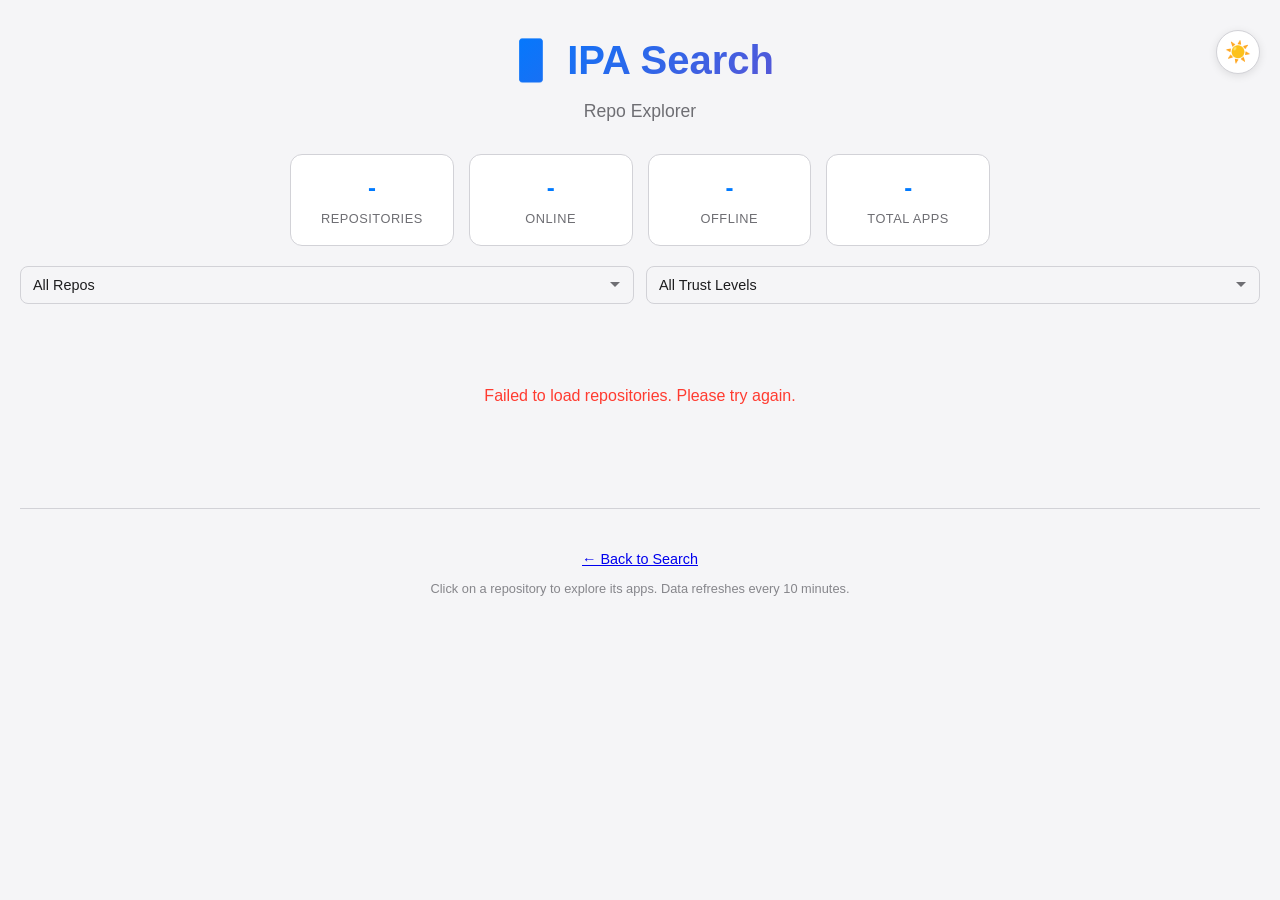
==== commit ef36cfdf: "Update sources.html" ====
--- a/sources.html
+++ b/sources.html
@@ -27,7 +27,7 @@
   <link rel="stylesheet" href="style.css">
 
   <!-- Favicon & Apple Touch Icon -->
-  <link rel="icon" href="data:image/svg+xml,<svg xmlns='http://www.w3.org/2000/svg' viewBox='0 0 100 100'><rect fill='%23007aff' width='100' height='100' rx='22'/></svg>">
+  <link rel="icon" href="data:image/svg+xml,&lt;svg xmlns='http://www.w3.org/2000/svg' viewBox='0 0 100 100'&gt;&lt;rect fill='%237700ff' width='100' height='100' rx='22'/&gt;&lt;/svg&gt;">
   <link rel="apple-touch-icon" href="/apple-touch-icon.png">
 
   <!-- Structured Data (JSON-LD) -->
@@ -163,7 +163,7 @@
     // Fetch sources
     async function fetchSources() {
       try {
-        const res = await fetch('/api/sources');
+        const res = await fetch('https://ipasearch.xyz/api/sources');
         const data = await res.json();
 
         document.getElementById('stat-total').textContent = data.totalSources;
@@ -207,7 +207,7 @@
                   <span class="repo-count">${parseInt(source.appCount, 10) || 0}</span>
                   ${trustBadge}${palBadge}
                 </div>
-                <p class="repo-url">${escapeHtml(source.url)}</p>
+                <a class="repo-url" href="sidestore://install?url=${escapeHtml(source.url)}">${escapeHtml(source.url)}</a>
               </div>
               <span class="repo-chevron">▶</span>
             </div>
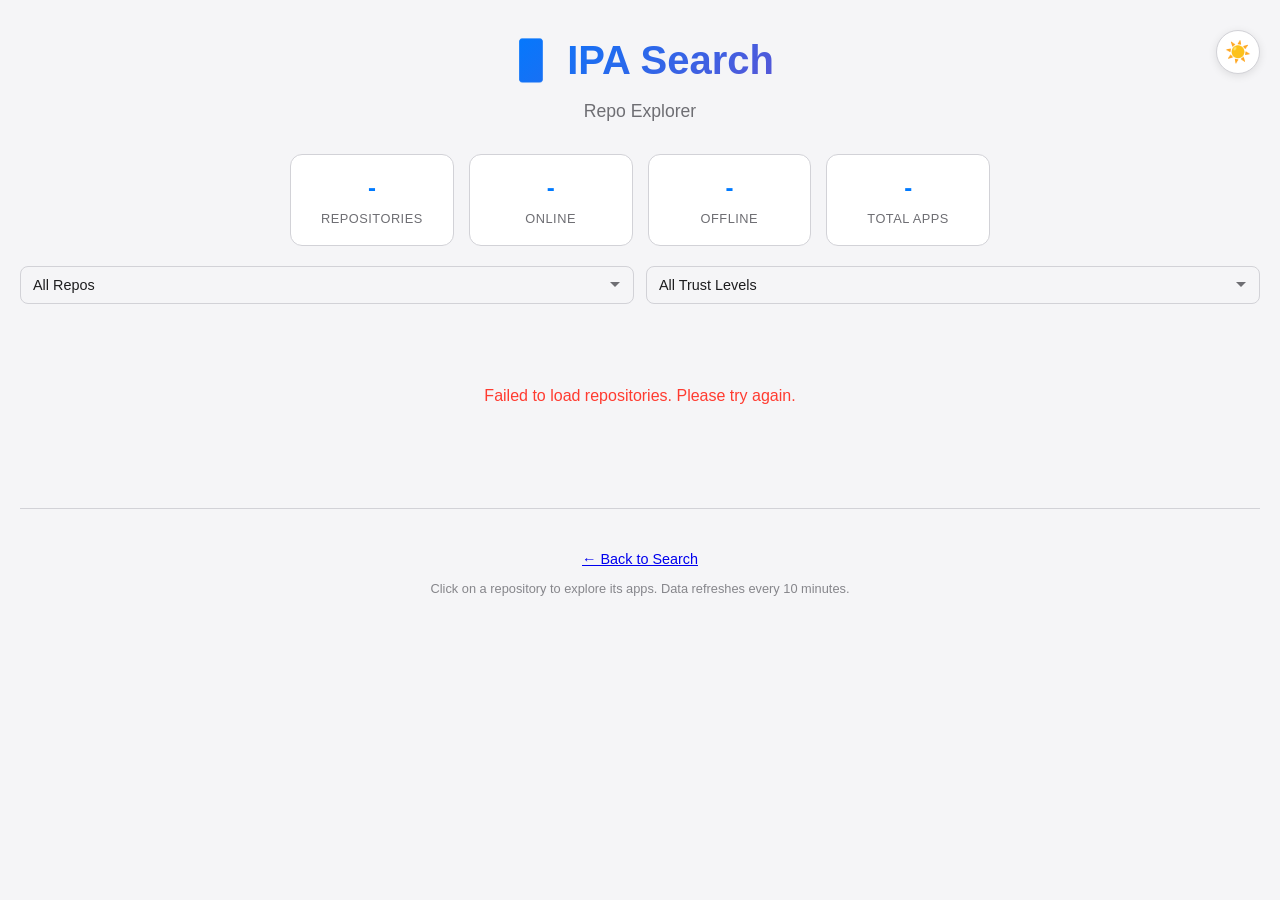
==== commit ae07a7a3: "Update sources.html" ====
--- a/sources.html
+++ b/sources.html
@@ -253,7 +253,7 @@
 
       // Fetch apps
       try {
-        const res = await fetch(`/api/source?url=${encodeURIComponent(url)}`);
+        const res = await fetch(`https://ipasearch.xyz//api/source?url=${encodeURIComponent(url)}`);
         const data = await res.json();
 
         if (!data.success) {
